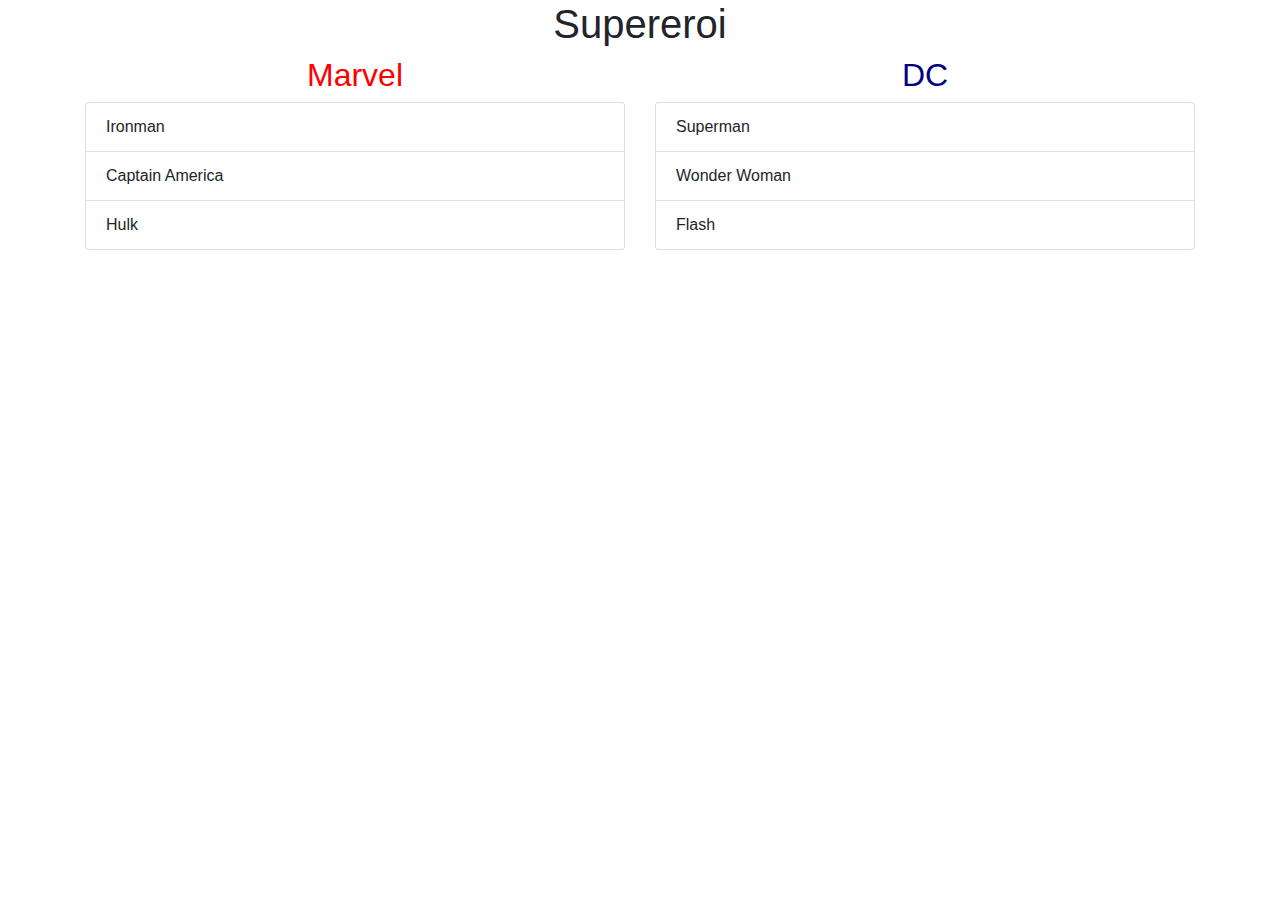
==== index.html @ fe596258 "rename superhero.html in index.html" ====
<!DOCTYPE html>
<html lang="en">
<head>
  <title>Esercizio</title>
  <meta charset="utf-8">
   <link rel="stylesheet" type="text/css" href="style.css">
  <meta name="viewport" content="width=device-width, initial-scale=1">
  <link rel="stylesheet" href="https://maxcdn.bootstrapcdn.com/bootstrap/4.5.2/css/bootstrap.min.css">
  <script src="https://ajax.googleapis.com/ajax/libs/jquery/3.5.1/jquery.min.js"></script>
  <script src="https://cdnjs.cloudflare.com/ajax/libs/popper.js/1.16.0/umd/popper.min.js"></script>
  <script src="https://maxcdn.bootstrapcdn.com/bootstrap/4.5.2/js/bootstrap.min.js"></script>
</head>
<body>
	<div class="container">
	<h1> Supereroi </h1>
	<div class="row">
    <div class="col">
    <h2 style="color: red;"> Marvel</h2>
	 <ul class="list-group">
    <li class="list-group-item">Ironman</li>
    <li class="list-group-item">Captain America</li>
    <li class="list-group-item">Hulk</li>
  	</ul>
    </div>
    <div class="col" >
    	<h2 style="color: rgb(0,0,128);"> DC </h2>
    <ul class="list-group">
    <li class="list-group-item">Superman</li>
    <li class="list-group-item">Wonder Woman</li>
    <li class="list-group-item">Flash</li>
  	</ul>

    </div>

  </div>
---- style.css ----
h1{
	text-align: center;
}
h2{
	text-align: center;
}
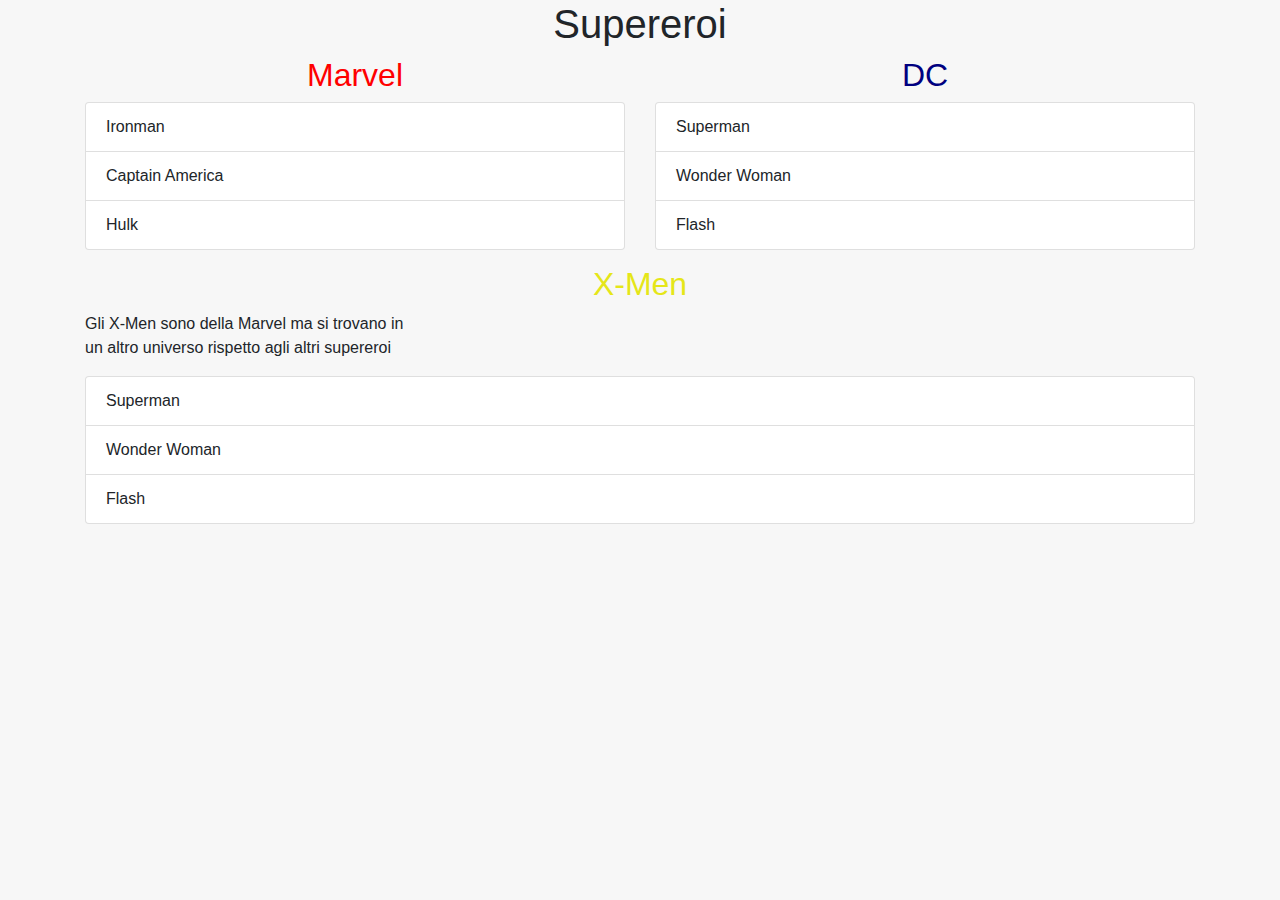
==== commit 9c9f224b: "update index.html" ====
--- a/index.html
+++ b/index.html
@@ -10,7 +10,7 @@
   <script src="https://cdnjs.cloudflare.com/ajax/libs/popper.js/1.16.0/umd/popper.min.js"></script>
   <script src="https://maxcdn.bootstrapcdn.com/bootstrap/4.5.2/js/bootstrap.min.js"></script>
 </head>
-<body>
+<body style="background-color:rgb(247,247,247);">
 	<div class="container">
 	<h1> Supereroi </h1>
 	<div class="row">
@@ -29,8 +29,16 @@
     <li class="list-group-item">Wonder Woman</li>
     <li class="list-group-item">Flash</li>
   	</ul>
+    </div>
+    </div>
+    <h2 style="margin-top: 15px;color: rgb(229,230,25);" > X-Men </h2>
+    <p> Gli X-Men sono della Marvel ma si trovano in <br>un altro universo rispetto agli altri supereroi</p>
+    <ul class="list-group">
+    <li class="list-group-item">Superman</li>
+    <li class="list-group-item">Wonder Woman</li>
+    <li class="list-group-item">Flash</li>
+  	</ul>
 
-    </div>
 
   </div>
-	
+  </body>
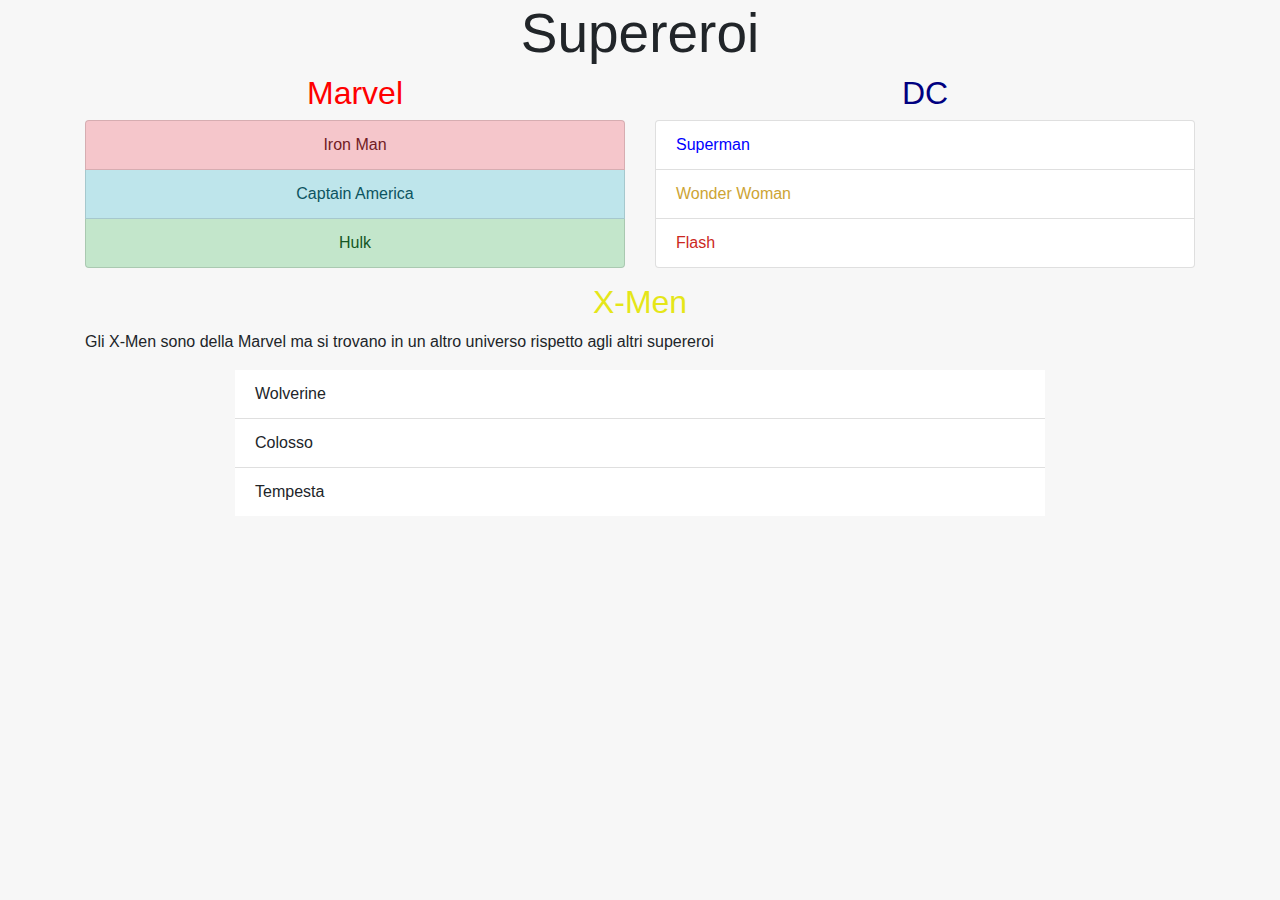
==== commit 66a6d692: "update index.html" ====
--- a/index.html
+++ b/index.html
@@ -1,9 +1,8 @@
 <!DOCTYPE html>
-<html lang="en">
 <head>
   <title>Esercizio</title>
   <meta charset="utf-8">
-   <link rel="stylesheet" type="text/css" href="style.css">
+   <link rel="stylesheet" type="text/css" href="styles.css">
   <meta name="viewport" content="width=device-width, initial-scale=1">
   <link rel="stylesheet" href="https://maxcdn.bootstrapcdn.com/bootstrap/4.5.2/css/bootstrap.min.css">
   <script src="https://ajax.googleapis.com/ajax/libs/jquery/3.5.1/jquery.min.js"></script>
@@ -12,31 +11,31 @@
 </head>
 <body style="background-color:rgb(247,247,247);">
 	<div class="container">
-	<h1> Supereroi </h1>
+	<h1 style=" font-size: 55px;"> Supereroi </h1>
 	<div class="row">
     <div class="col">
     <h2 style="color: red;"> Marvel</h2>
-	 <ul class="list-group">
-    <li class="list-group-item">Ironman</li>
-    <li class="list-group-item">Captain America</li>
-    <li class="list-group-item">Hulk</li>
-  	</ul>
+	 <div class="list-group">
+    <a href="https://it.wikipedia.org/wiki/Iron_Man" class="list-group-item list-group-item-action list-group-item-danger" target="_blank" style="text-align: center;">Iron Man</a>
+    <a href="https://it.wikipedia.org/wiki/Capitan_America" class="list-group-item list-group-item-action list-group-item-info" target="_blank" style="text-align: center; ">Captain America</a>
+    <a href="https://it.wikipedia.org/wiki/Hulk" class="list-group-item list-group-item-action list-group-item-success" target="_blank" style="text-align: center;">Hulk</a>
+  </div>
     </div>
     <div class="col" >
     	<h2 style="color: rgb(0,0,128);"> DC </h2>
     <ul class="list-group">
-    <li class="list-group-item">Superman</li>
-    <li class="list-group-item">Wonder Woman</li>
-    <li class="list-group-item">Flash</li>
+    <li class="list-group-item" style="color:blue;">Superman</li>
+    <li class="list-group-item" style="color:rgb(205,164,52);">Wonder Woman</li>
+    <li class="list-group-item" style="color:rgb(203,40,33)">Flash</li>
   	</ul>
     </div>
     </div>
     <h2 style="margin-top: 15px;color: rgb(229,230,25);" > X-Men </h2>
-    <p> Gli X-Men sono della Marvel ma si trovano in <br>un altro universo rispetto agli altri supereroi</p>
-    <ul class="list-group">
-    <li class="list-group-item">Superman</li>
-    <li class="list-group-item">Wonder Woman</li>
-    <li class="list-group-item">Flash</li>
+    <p>Gli X-Men sono della Marvel ma si trovano in un altro universo rispetto agli altri supereroi</p>
+    <ul class="list-group list-group-flush" style="margin-left: 150px; margin-right: 150px">
+    <li class="list-group-item" >Wolverine</li>
+    <li class="list-group-item">Colosso</li>
+    <li class="list-group-item">Tempesta</li>
   	</ul>
 
 
--- a/styles.css
+++ b/styles.css
@@ -0,0 +1,6 @@
+h1{
+	text-align: center;
+}
+h2{
+	text-align: center;
+}
